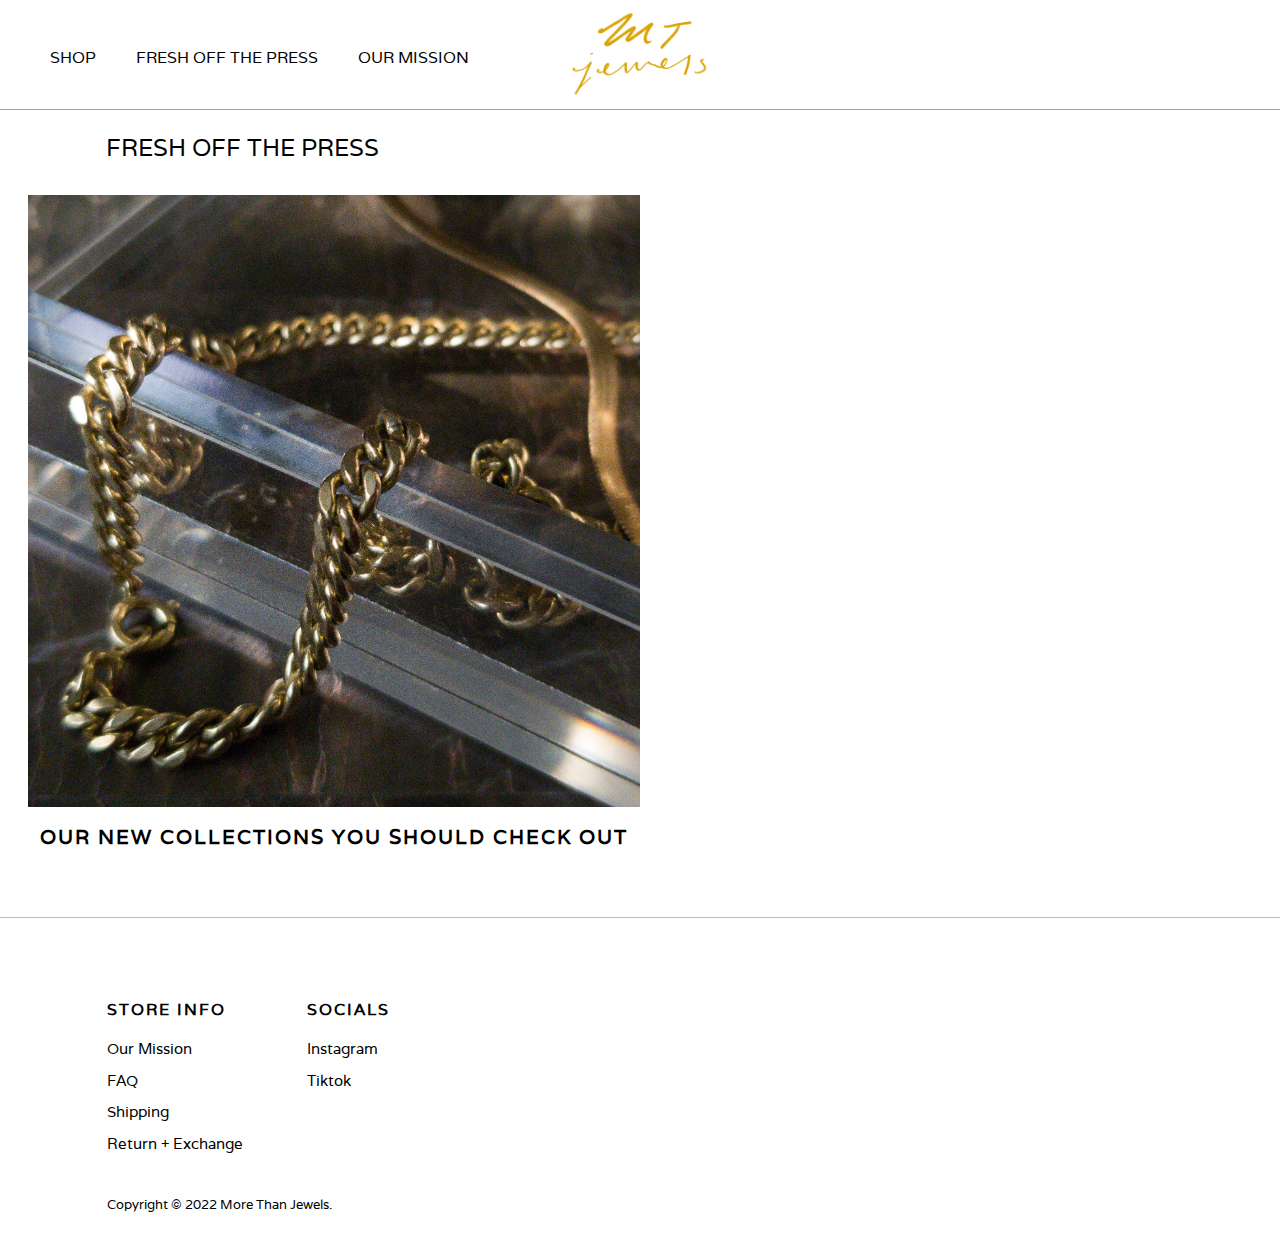
==== blog/fresh-off-the-press.html @ f644e0d8 "Add files via upload" ====
<!DOCTYPE html>
<html>
	<head>
		<meta charset="utf-8">
		<meta name="viewport" content="width=device-width, initial-scale=1">
		<link rel="stylesheet" type="text/css" href="../css/style.css">
		<link href="https://fonts.googleapis.com/icon?family=Material+Icons"
      rel="stylesheet">

		<title>Our New Collections You Should Check Out | More Than Jewels</title>
	</head>

	<body>
		<header>
			<a class="home" href="../index.html"><img class="logo" src="../img/Mtj2logo.png"></a>
			<span class="openbtn" onclick="openNav()">&#9776;</span>
			<nav class="nlist" data-visible="false">
				<div class="navhead">
					<p>MENU</p>
					<a href="javascript:void(0)" class="closebtn" onclick="closeNav()">&times;</a>
				</div>
				<div class="navbody">
					<ul class="list">
						<li><a href="#">SHOP</a></li>
						<li><a href="fresh-off-the-press.html">FRESH OFF THE PRESS</a></li>
						<li><a href="../our-mission.html">OUR MISSION</a></li>
					</ul>
				</div>
			</nav>
		</header>

		<main>
			<div class="blog-title">
				<h2>FRESH OFF THE PRESS</h2>
			</div>
			<section id="articles">
				<div class="grid-posts">
					<a class="post1" href="posts/our-new-collections-you-should-check-out.html">
						<div>
							<img src="../img/post1square.jpg">
						</div>
						<h3>OUR NEW COLLECTIONS YOU SHOULD CHECK OUT</h3>
					</a>
				</div>
			</section>
		</main>

		<footer>
    		<div class="footer-row">
				<div class="footer-column">
					<h6>STORE INFO</h6>
					<ul class="footer-links">
						<li><a href="../our-mission.html">Our Mission</a></li>
						<li><a href="#">FAQ</a></li>
						<li><a href="#">Shipping</a></li>
						<li><a href="#">Return + Exchange</a></li>
					</ul>
				</div>
				<div class="footer-column">
					<h6>SOCIALS</h6>
					<ul class="footer-links">
						<li><a href=" https://www.tiktok.com/@morethan_jewels">Instagram</a></li>
						<li><a href="https://www.instagram.com/morethan_jewels/">Tiktok</a></li>
					</ul>
				</div>
    		</div>

			<div class="">
			    <p class="copyright-text">Copyright &copy; 2022 More Than Jewels.</p>
 			</div>
		</footer>

		<script type="text/javascript" src="../js/script.js"></script>
	</body>
</html>
---- css/style.css ----
html {
 	box-sizing: border-box;
}
*, *:before, *:after {
	box-sizing: inherit;
}
@font-face {
	src: url(fonts/Varela-Regular.ttf);
	font-family: Varela;
}
* {
	margin: 0;
	padding: 0;
	font-family: 'Varela', sans-serif;
}
body {
	width: 100%;
	padding-top: 110px;
}

/* Header */
header {
	position: fixed;
	top: 0;
	width: 100%;
	padding: 5px 30px 0 30px;
	background: white;
	height: 110px;
	border-bottom: 1px solid #d9a300;
	z-index: 10;
	display: flex;
	align-items: center;
}
.navhead, .openbtn {
	display: none;
}
header .home {
	position: absolute;
	display: flex;
	align-items: center;
	top: 50%;
	left: 50%;
	transform: translate(-50%, -50%);
	z-index: 12;
}
header .logo {
	width: 140px;
}
.list {
	display: flex;
	align-items: center;
	justify-content: flex-start;
}
.list li {
	list-style: none;
	padding: 0 20px;
}
.list li a {
	text-decoration: none;
	font-size: 16px;
	font-weight: 400;
	color: black;
}

/* Hero Section */
#hero .container {
	display: grid;
	margin-bottom: 44px;
	grid-template-columns: 1fr;
	grid-template-rows: 1fr;
}
#hero img {
	position: relative;
	z-index: 0;
	grid-area: 1 / 1 / 2 / 2;
	place-self: stretch;
	width: 100%;
}
.headline {
	position: relative;
	z-index: 0;
	grid-area: 1 / 1 / 2 / 2;
	place-self:  end center;
	width: 250px;
	text-align: center;
}
.headline h1 {
	font-size: 45px;
	line-height: 50 px;
	font-weight: 700;
	color: white;
	margin-bottom: 20px;
}
.headline button {
	border: 1px solid transparent;
	background-color: white;
	margin-bottom: 45px;
}

/* Products Section */
#products .container{
	padding: 5px 0 50px;
}
.products-title {
	display: grid;
	grid-template-columns: 15px auto 40px 1fr 100px 15px;
	grid-template-rows: 22px 1fr 32px;
	margin-left: 15px;
	margin-right: 15px;
}
.products-title h2 {
	font-size: 32px;
	font-weight: 600;
	margin-bottom: 0;
	grid-area: 2 / 2 / 3 / 3;
	place-self: center end;
}
.products-title a {
	position: relative;
	z-index: 0;
	grid-area: 2 / 5 / 3 / 6;
	place-self: center end;
	color: black;
}
#products .wrapper {
	padding: 0 15px;
	width: 100%;
	display: flex;
	flex-direction: row;
	justify-content: center;
	flex-wrap: wrap;
}
#products .wrapper a {
	width: 25%;
	color: white;
}
#products .wrapper .banner-box {
	display: flex;
	position: relative;
	height: 40vh;
	padding: 15px;
}
#products .wrapper img {
	position: relative;
	height: 100%;
	width: 100%;
	object-fit: cover;
	z-index: -1;
}
#products .wrapper .details{
	position: absolute;
	top: 50%;
	left: 50%;
	transform: translate(-50%, -50%);
	padding: 15px;
	width: 100%;
	height: 4vh;
	display: flex;
	flex-direction: column;
	justify-content: center;
	align-items: center;
	text-align: center;
}
#products h5 {
	font-size: 14px;
	font-weight: 300;
	margin-bottom: 0;
}
#products h3 {
	font-size: 24px;
	font-weight: 600;
	margin-top: 0;
	letter-spacing: 2px;
}

/* Blog Preview */
.blog-title {
	display: grid;
	grid-template-columns: auto 40px 1fr 100px 30px;
	grid-template-rows: 22px 1fr 32px;
	margin-left: 8.3vw;
	margin-right: 8.3vw;
}
.blog-title .empty {
	border-top: 1px solid black;
	grid-area: 1 / 1 / 2 / 6;
	place-self: stretch;
}
.blog-title h2 {
	font-size: 24px;
	font-weight: 500;
	margin-bottom: 0;
	grid-area: 2 / 1 / 3 / 2;
	place-self: center end;
}
.blog-title a {
	position: relative;
	z-index: 0;
	grid-area: 2 / 4 / 3 / 5;
	place-self: center end;
	color: black;
}
#blog .container {
	margin-left: 8.3vw;
	margin-right: 8.3vw;
	display: block;
	margin-bottom: 37px;
}
.press .posts {
	display: grid;
	grid-template-columns: 1fr;
	grid-template-rows: auto 24px auto 7px auto 1fr 30px;
	width: 49%;
	padding-right: 24px;
}
.press .posts .images {
	grid-area: 1 / 1 / 2 / 2;
	place-self: stretch;
}
.press .posts img {
	width: 100%;
}
.press .posts .headlines {
	grid-area: 3 / 1 / 4 / 2;
	place-self: stretch;
	font-size: 12px;
	line-height: 22px;
	letter-spacing: 1px;
	font-weight: 600;
	color: black;
	text-decoration: none;
}
.press .posts .continue {
	grid-area: 5 / 1 / 6 / 2;
	place-self: stretch;
	color: black;
}

/* About Section */
#aboutus .container {
	margin: 0 8.3vw;
	display: grid;
	grid-template-columns: 1fr 1fr;
	grid-template-rows: 66vh 70px;
}
.about {
	grid-area: 1 / 1 / 2 / 2;
	place-self: center start;
}
.aboutus-info {
	padding: 55px 0;
	margin-right: 15px;
	max-width: 450px;
}
.aboutus-info h2 {
	margin-bottom: 30px;
	font-size: 32px;
}
.aboutus-info p {
	margin-bottom: 24px;
	font-size: 14px;
	line-height: 24px;
}
.aboutus-image {
	grid-area: 1 / 2 / 2 / 3;
	display: flex;
	position: relative;
	width: 100%;
	height: 100%;
}
.aboutus-image img {
	position: absolute;
	width: 100%;
	height: 100%;
	object-fit: cover;
	object-position: center center;
}
.aboutBtn {
	border: 1px solid black;
	background-color: transparent;
	margin-top: 10px;
	padding: 15px 70px;
	font-weight: 500;
}
.aboutBtn:hover {
	background-color: #d9a300;
	color: white;
	border: 1px solid #d9a300;
}

/* Footer */
footer {
	padding:80px 8.33% 40px;
	font-size:15px;
	line-height:24px;
	border-top: 1px solid #bbb;
}
.footer-row {
	display: flex;
	width: 100%;
	justify-content: flex-start;
}
.footer-column {
	display: flex;
	flex-wrap: wrap;
	flex-direction: column;
	width: auto;
	margin-right: 5vw;
}
footer h6 {
	font-size: 16px;
	margin-bottom: 15px;
	letter-spacing: 2px;
}
.footer-links {
	margin: 0;
	padding: 0;
	list-style: none;
}
.footer-links li {
	margin-bottom: 7.5px;
	font-weight: 300;
	padding-left: 0;
}
.footer-links a {
	text-decoration: none;
	color: black;
}
.footer-links a:hover {
	text-decoration: underline;
}
hr {
	border-top-color: #bbb;
	opacity: 0.5;
	margin: 20px 0;
}
.copyright-text {
	margin: 0;
	text-align: left;
	padding: 30px 0 0;
	font-size: 13px;
}

#about-page {
	margin: auto;
	max-width: 1920px;
}
#about-page .container {
	padding: 60px 24px;
}
.photos {
	width: 100%;
	display: flex;
	position: relative;
	height: 40vh;
}
.photos img {
	width: 100%;
	position: relative;
	height: 100%;
	object-fit: cover;
	z-index: -1;
}
.photos .details{
	position: absolute;
	padding: 15px;
	width: 100%;
	height: 100%;
	display: flex;
	align-items: center;
	justify-content: center;
	text-align: center;
	z-index: 1;
}
.details h1 {
	font-size: 80px;
	font-weight: 1000;
	letter-spacing: 2px;
	color: white;
}
.words {
	margin-top: 65px;
	margin-left: auto;
	margin-right: auto;
}
.words h1 {
	text-align: center;
	font-weight: 800;
	margin-bottom: 35px;
	font-size: 32px;
	margin-top: 0;
}
.words p {
	text-align: center;
	font-size: 20px;
	line-height: 30px;
	font-weight: 400;
	max-width: 630px;
	margin-left: auto;
	margin-right: auto;
}

#articles {
	margin: auto auto 0;
	max-width: 1440px;
}
.grid-posts {
	display: grid;
	width: 100%;
	grid-template-columns: 50% 1fr 1fr;
	gap: 45px 8px;
	padding: 0 28px;
	margin-bottom: 50px;
}
.post1 {
	grid-area: 1 / 1 / 3 / auto;
	text-decoration: none;
	text-align: center;
}
.post1 div {
	width: 100%;
	padding-bottom: 100%;
	position: relative;
}
.post1 img {
	width: 100%;
	object-fit: cover;
	position: absolute;
	height: 100%;
	top: 0;
	left: 0;
}
.post1 h3 {
	color: black;
	position: relative;
	font-size: 20px;
	line-height: 29px;
	letter-spacing: 2px;
	padding: 16px 0 0;
	margin-bottom: 15px;
	font-size: 700;
}


#post1page {
	margin: auto;
	max-width: 1920px;
}
.post1-meta {
	max-width: 980px;
	display: flex;
	font-size: 14px;
	font-weight: 600;
	align-items: center;
	justify-content: space-between;
	letter-spacing: 1px;
	line-height: 20px;
	padding: 0 15px;
	margin: 35px auto 25px;
}
.post1-image {
	margin-bottom: 75px;
	height: auto;
	max-height: unset;
}
.post1-image img {
	width: 100%;
	height: 100%;
}
.post1-title {
	text-align: center;
	font-size: 32px;
	letter-spacing: 2px;
	line-height: 46px;
	margin-bottom: 65px;
}
.post1-article {
	max-width: 980px;
	font-size: 16px;
	font-size: 16px;
	line-height: 1.8;
	margin: auto auto 40px;
	text-align: left;
	width: 100%;
	padding: 0 16px;
}
.post1-article h3 {
	margin: 45px 0 20px;
	padding: 0;
	font-weight: 800;
	font-size: 25px;
}
.post1-article p {
	margin: 0 0 16px;
	padding: 0;
	font-weight: 300;
}
.imgcaps {
	display: flex;
	flex-direction: column;
	padding: 0 16px;
	width: 100%;
}
.imgcaps img {
	margin: auto auto 5px;
	height: 130vw;
	max-height: 585px;
	max-width: 430px;
	width: 100%;
}
.imgcaps p {
	margin: auto;
	font-size: 12px;
	line-height: 18px;
	max-width: 430px;
	text-align: left;
	width: 100%;
}

@media (max-width:989px) {
	.openbtn {
		font-size: 30px;
		cursor: pointer;
		display: block;
	}
	nav {
		background-color: white;
		height: 100%;
		position: fixed;
		display: flex;
		flex-direction: column;
		left: 0;
		max-width: 400px;
		top: 0;
		transform: translateX(-100%);
		transition: transform 0.25s ease 0s;
		width: 86vw;
		z-index: 99;
		overflow-x: hidden;
	}
	.navhead {
		align-items: center;
		background-color: white;
		border-bottom: 1px solid #bbb;
		display: flex;
		height: 60px;
		justify-content: flex-start;
		padding: 0 24px;
	}
	.navhead p {
		display: block;
		font-size: 20px;
		font-weight: 600;
		letter-spacing: 2px;
	}
	.closebtn {
		text-decoration: none;
		color: black;
		position: absolute;
		top: 0;
		right: 25px;
		font-size: 36px;
		padding-right: 2px;
		margin-left: auto;
	}
	.navbody {
		height: 100%;
		position: relative;
		width: 100%;
	}
	.list {
		flex-direction: column;
		min-height: 100%;
		margin: 0;
		align-items: flex-start;
		justify-content: flex-start;
	}
	.list li {
		font-weight: 500;
		letter-spacing: 1px;
		width: 100%;
		padding: 0 25px;
	}
	.list li a {
		display: flex;
		justify-content: space-between;
		background-color: white;
		border-bottom: 1px solid #bbb;
		font-size: 14px;
		line-height: 14px;
		padding: 25px 0;
		position: sticky;
		top: 0px;
		z-index: 1;
	}

	#products .wrapper a {
		width: 50%;
	}
	.footer-row {
		justify-content: space-between;
	}
	.footer-column {
		width: 50%;
	}
	.post1-title {
		font-size: 3vw;
	}
}
@media (max-width:767px) {
	#products .wrapper {
		flex-direction: column;
	}
	#products .wrapper a {
		width: 100%;
	}
	.products-title {
		grid-template-columns: 15px auto 20px 1fr auto 15px;
		grid-template-rows: 20px 1fr 20px;
		margin-left: 15px;
		margin-right: 15px;
	}

	.blog-title {
		grid-template-columns: auto 20px 1fr auto 20px;
		grid-template-rows: 20px 1fr 20px;
		margin-left: 15px;
		margin-right: 15px;
	}
	#blog .container {
		margin-left: 15px;
		margin-right: 15px;
		flex-flow: row wrap;
		justify-content: space-between;
	}
	.press .posts {
		grid-template-columns: 1fr;
		grid-template-rows: auto 12px auto 7px auto 1fr 30px;
	}
	.press .posts .images {
		grid-area: 1 / 1 / 2 / 2;
		place-self: stretch;
	}
	.press .posts .headlines {
		grid-area: 3 / 1 / 4 / 2;
		place-self: stretch;
		line-height: 20px;
	}
	.press .posts .continue {
		grid-area: 5 / 1 / 6 / 2;
		place-self: stretch;
	}

	#aboutus .container {
		margin: 0;
		grid-template-columns: 1fr;
		grid-template-rows: auto 490px 70px;
	}
	.about {
		grid-area: 1 / 1 / 2 / 2;
		place-self: start;
	}
	.aboutus-info {
		margin: 0 15px;
		max-width: 100%;
		text-align: center;
	}
	.aboutus-image {
		grid-area: 2 / 1 / 3 / 2;
	}
	footer .copyright-text {
		padding: 30px 8.3vw 0;
		text-align: center;
	}

	.grid-posts {
		grid-template-columns: 1fr 1fr;
		gap: 45px 7px;
		padding: 0 15px;
		margin-bottom: 40px;
	}
	.post1 {
		grid-area: 1 / 3;
	}
	.post1 h3 {
		font-size: 14px;
		line-height: 22px;
		letter-spacing: 1px;
		padding: 20px 0 0;
	}
	.details h1 {
		font-size: 65px;
	}
	.post1-meta {
		max-width: 595px;
		padding: 28px 0;
		font-size: 12px;
	}
	.post1-article h3 {
		padding: 0 16px;
	}
	.post1-article p {
		padding: 0 16px;
	}
}
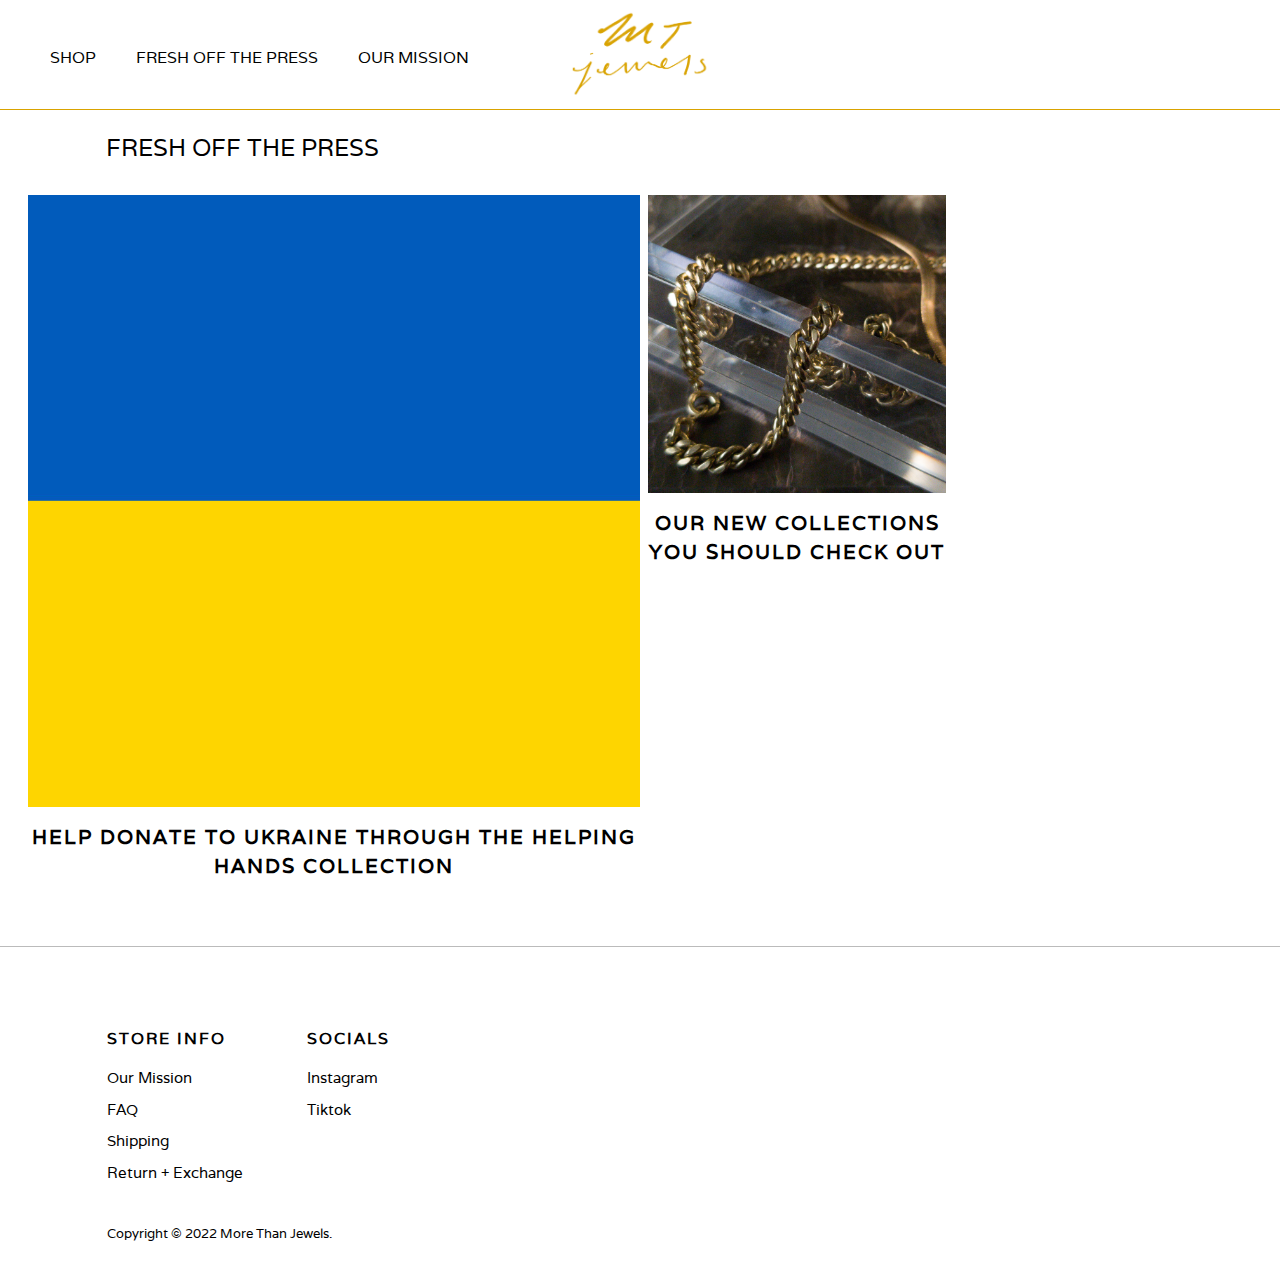
==== commit bedd86a9: "Add files via upload" ====
--- a/blog/fresh-off-the-press.html
+++ b/blog/fresh-off-the-press.html
@@ -35,7 +35,13 @@
 			</div>
 			<section id="articles">
 				<div class="grid-posts">
-					<a class="post1" href="posts/our-new-collections-you-should-check-out.html">
+					<a class="post new-post" href="posts/our-new-collections-you-should-check-out.html">
+						<div>
+							<img src="../img/ukraine-square.jpg">
+						</div>
+						<h3>HELP DONATE TO UKRAINE THROUGH THE HELPING HANDS COLLECTION</h3>
+					</a>
+					<a class="post" href="posts/our-new-collections-you-should-check-out.html">
 						<div>
 							<img src="../img/post1square.jpg">
 						</div>
--- a/css/style.css
+++ b/css/style.css
@@ -205,6 +205,9 @@
 	margin-right: 8.3vw;
 	display: block;
 	margin-bottom: 37px;
+}
+.press {
+	display: flex;
 }
 .press .posts {
 	display: grid;
@@ -411,18 +414,23 @@
 	gap: 45px 8px;
 	padding: 0 28px;
 	margin-bottom: 50px;
-}
-.post1 {
+	
+}
+.new-post {
 	grid-area: 1 / 1 / 3 / auto;
 	text-decoration: none;
 	text-align: center;
 }
-.post1 div {
+.post {
+	text-decoration: none;
+	text-align: center;
+}
+.post div {
 	width: 100%;
 	padding-bottom: 100%;
 	position: relative;
 }
-.post1 img {
+.post img {
 	width: 100%;
 	object-fit: cover;
 	position: absolute;
@@ -430,7 +438,7 @@
 	top: 0;
 	left: 0;
 }
-.post1 h3 {
+.post h3 {
 	color: black;
 	position: relative;
 	font-size: 20px;
@@ -446,7 +454,7 @@
 	margin: auto;
 	max-width: 1920px;
 }
-.post1-meta {
+.post-meta {
 	max-width: 980px;
 	display: flex;
 	font-size: 14px;
@@ -465,14 +473,15 @@
 }
 .post1-image img {
 	width: 100%;
-	height: 100%;
+	max-height: 58vw;
+	object-fit: cover;
 }
 .post1-title {
 	text-align: center;
 	font-size: 32px;
 	letter-spacing: 2px;
 	line-height: 46px;
-	margin-bottom: 65px;
+	margin: auto 15px 65px 15px;
 }
 .post1-article {
 	max-width: 980px;
@@ -485,7 +494,7 @@
 	padding: 0 16px;
 }
 .post1-article h3 {
-	margin: 45px 0 20px;
+	margin: 25px 0 20px;
 	padding: 0;
 	font-weight: 800;
 	font-size: 25px;
@@ -500,10 +509,11 @@
 	flex-direction: column;
 	padding: 0 16px;
 	width: 100%;
+	padding-bottom: 20px;
 }
 .imgcaps img {
 	margin: auto auto 5px;
-	height: 130vw;
+	height: 130vautow;
 	max-height: 585px;
 	max-width: 430px;
 	width: 100%;
@@ -604,7 +614,8 @@
 		width: 50%;
 	}
 	.post1-title {
-		font-size: 3vw;
+		font-size: 2.5vw;
+		margin: auto 8px 25px 8px;
 	}
 }
 @media (max-width:767px) {
@@ -679,10 +690,10 @@
 		padding: 0 15px;
 		margin-bottom: 40px;
 	}
-	.post1 {
-		grid-area: 1 / 3;
-	}
-	.post1 h3 {
+	.new-post {
+		grid-area: 1 / 1 / 1/ 3;
+	}
+	.post h3 {
 		font-size: 14px;
 		line-height: 22px;
 		letter-spacing: 1px;
@@ -691,7 +702,7 @@
 	.details h1 {
 		font-size: 65px;
 	}
-	.post1-meta {
+	.post-meta {
 		max-width: 595px;
 		padding: 28px 0;
 		font-size: 12px;
